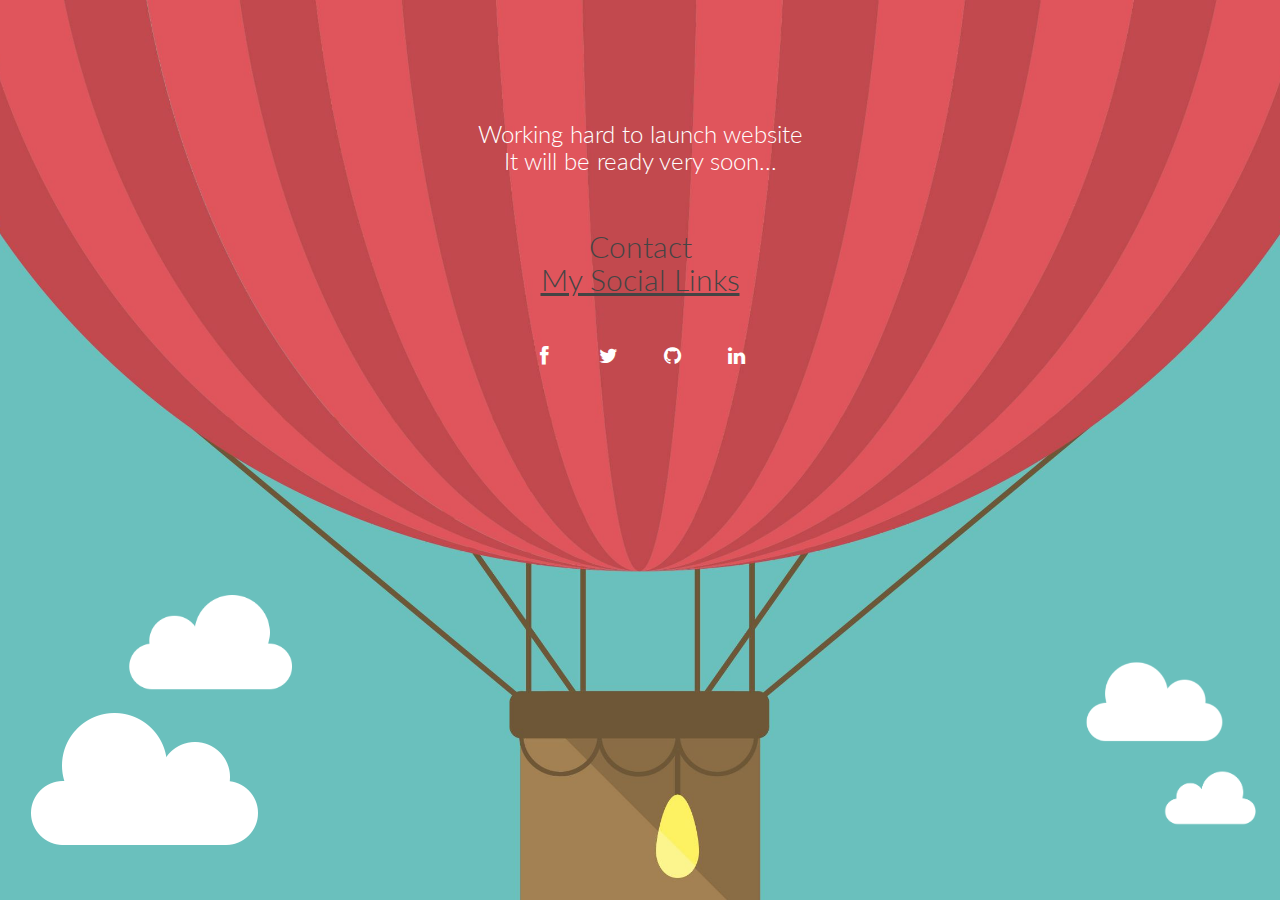
==== index.html @ 6810e624 "Update index.html" ====
<!DOCTYPE html>
<html lang="en">

<head>
    <meta charset="utf-8">
    <meta http-equiv="X-UA-Compatible" content="IE=edge">
    <meta name="title" content="Stv's Blog">
    <meta name="description" content="General Blog about Technologies">
    <meta name="abstract" content="Solutions For Web Developers Form ( Web Templates, Web Themes, Jquery Plugins, UX Design.. ) Whatever They Need.">
   
   <!-- <meta name="author" content="www.scoopthemes.com">
    <meta name="publisher" content="www.scoopthemes.com">
    <meta name="copyright" content="www.scoopthemes.com">
    <meta name="revisit-after" content="2 days">-->
    <link rel="shortcut icon" href="assets/img/favicon.png">

    <title>Stv's Blog</title>

    <!-- Bootstrap -->
    <link href="assets/css/bootstrap.css" rel="stylesheet">
    <link href="assets/css/font-awesome.css" rel="stylesheet">
    <link href="assets/css/bootstrap-theme.css" rel="stylesheet">
    <link rel="stylesheet" href="assets/css/animations.css">

    <!-- siimple style -->
    <link href="assets/css/style.css" rel="stylesheet">

    <!-- HTML5 shim and Respond.js IE8 support of HTML5 elements and media queries -->
    <!--[if lt IE 9]>
      <script src="https://oss.maxcdn.com/libs/html5shiv/3.7.0/html5shiv.js"></script>
      <script src="https://oss.maxcdn.com/libs/respond.js/1.3.0/respond.min.js"></script>
    <![endif]-->
</head>

<body>

    <div class="cloud floating">
        <img src="assets/img/cloud.png" alt=" ">
    </div>

    <div class="cloud pos1 fliped floating">
        <img src="assets/img/cloud.png" alt="">
    </div>

    <div class="cloud pos2 floating">
        <img src="assets/img/cloud.png" alt=" ">
    </div>

    <div class="cloud pos3 fliped floating">
        <img src="assets/img/cloud.png" alt=" ">
    </div>


    <div id="wrapper">
        <div class="container">
            <div class="row">
                <div class="col-sm-12 col-md-12 col-lg-12">
                    <img src="assets/img/logo.png" alt="">
                    <br/>
                    <br/>
                    <h2 class="subtitle">Working hard to launch website<br/>It will be ready very soon...</h2>
                    <br/>
             
                    <!--div disabled>
                    <form class="form-inline validate signup" action="http://scoopthemes.us8.list-manage.com/subscribe/post-json?u=c535e62cabdc2bfeb87bff6de&amp;id=d969b07f82&c=?" method="get" role="form" disabled>
                        <div class="form-group">
                            <input type="email" class="form-control" name="EMAIL" id="exampleInputEmail1" placeholder="Enter your email address">
                        </div>
                        <input type="submit" name="subscribe" value="Get notified!" class="btn btn-theme">
                    </form>
                        </div-->
                    <h2 class="title">Contact</br><u>My Social Links</u></h2>

                    <br/>
                </div>
                <div class="col-sm-12 align-center">
                    <ul class="social-network social-circle">
                        <li><a href="https://www.facebook.com/stephensebastins" class="icoFacebook" title="Facebook" target="_blank"><i class="fa fa-facebook"></i></a>
                        </li>
                        <li><a href="https://www.twitter.com/stephensebastin" class="icoTwitter" title="Twitter" target="_blank"><i class="fa fa-twitter"></i></a>
                        </li>
                        <li><a href="https://www.github.com/stephensebastin" class="icoGit" title="Github" target="_blank"><i class="fa fa-github"></i></a>
                        </li>
                        <li><a href="https://www.linkedin.com/in/stephensebastin" class="icoLinkedin" title="Linkedin" target="_blank"><i class="fa fa-linkedin"></i></a>
                        </li>
                    </ul>
                </div>
            </div>
            <div class="row">
                <div class="col-lg-6 col-lg-offset-3">
                    <!-- <p class="copyright">Copyright &copy; 2014 - <a href="http://scoopthemes.com">ScoopThemes.com</a>
                    </p> -->
                </div>
            </div>
        </div>
    </div>


    <script src="https://ajax.googleapis.com/ajax/libs/jquery/1.11.0/jquery.min.js"></script>
    <script src="http://downloads.mailchimp.com/js/jquery.form-n-validate.js"></script>
    <script>
        
$(document).ready( function () {
    $('#wrapper').height($(document).height());
    // I only have one form on the page but you can be more specific if need be.
    var $form = $('form');

    if ( $form.length > 0 ) {
        $('form input[type="submit"]').bind('click', function ( event ) {
            if ( event ) event.preventDefault();
            // validate_input() is a validation function I wrote, you'll have to substitute this with your own.
            if ( $form.validate() ) { register($form); }
        });
    }
});

function appendResult(userText , className, iconClass){
  var resultHTML = "<div class='stretchLeft result "+ className + "'>" + userText + " <span class='fa fa-" + iconClass + "'></span>" + "</div>";
  $('body').append(resultHTML);
  $('.result').delay(10000).fadeOut('1000');
}


function register($form) {
    $.ajax({
        type: $form.attr('method'),
        url: $form.attr('action'),
        data: $form.serialize(),
        cache       : false,
        dataType    : 'json',
        contentType: "application/json; charset=utf-8",
        error       : function(err) { alert("Could not connect to the registration server. Please try again later."); },
        success     : function(data) {
            if (data.result != "success") {
                appendResult('Wrong Email Or You Are Already Registered, Try Again', 'error', 'exclamation');
            } else {
                // It worked, carry on...
                appendResult('Successful, Check Your Email For Confirmation ', 'success', 'check');
            }
        }
    });
}
    </script>

</body>

</html>
---- assets/css/animations.css ----
/*
==============================================
CSS3 ANIMATION CHEAT SHEET
==============================================

Made by Justin Aguilar

www.justinaguilar.com/animations/

Questions, comments, concerns, love letters:
justin@justinaguilar.com
==============================================
*/

/*
==============================================
slideDown
==============================================
*/


.slideDown{
	animation-name: slideDown;
	-webkit-animation-name: slideDown;	

	animation-duration: 1s;	
	-webkit-animation-duration: 1s;

	animation-timing-function: ease;	
	-webkit-animation-timing-function: ease;	

	visibility: visible !important;						
}

@keyframes slideDown {
	0% {
		transform: translateY(-100%);
	}
	50%{
		transform: translateY(8%);
	}
	65%{
		transform: translateY(-4%);
	}
	80%{
		transform: translateY(4%);
	}
	95%{
		transform: translateY(-2%);
	}			
	100% {
		transform: translateY(0%);
	}		
}

@-webkit-keyframes slideDown {
	0% {
		-webkit-transform: translateY(-100%);
	}
	50%{
		-webkit-transform: translateY(8%);
	}
	65%{
		-webkit-transform: translateY(-4%);
	}
	80%{
		-webkit-transform: translateY(4%);
	}
	95%{
		-webkit-transform: translateY(-2%);
	}			
	100% {
		-webkit-transform: translateY(0%);
	}	
}

/*
==============================================
slideUp
==============================================
*/


.slideUp{
	animation-name: slideUp;
	-webkit-animation-name: slideUp;	

	animation-duration: 1s;	
	-webkit-animation-duration: 1s;

	animation-timing-function: ease;	
	-webkit-animation-timing-function: ease;

	visibility: visible !important;			
}

@keyframes slideUp {
	0% {
		transform: translateY(100%);
	}
	50%{
		transform: translateY(-8%);
	}
	65%{
		transform: translateY(4%);
	}
	80%{
		transform: translateY(-4%);
	}
	95%{
		transform: translateY(2%);
	}			
	100% {
		transform: translateY(0%);
	}	
}

@-webkit-keyframes slideUp {
	0% {
		-webkit-transform: translateY(100%);
	}
	50%{
		-webkit-transform: translateY(-8%);
	}
	65%{
		-webkit-transform: translateY(4%);
	}
	80%{
		-webkit-transform: translateY(-4%);
	}
	95%{
		-webkit-transform: translateY(2%);
	}			
	100% {
		-webkit-transform: translateY(0%);
	}	
}

/*
==============================================
slideLeft
==============================================
*/


.slideLeft{
	animation-name: slideLeft;
	-webkit-animation-name: slideLeft;	

	animation-duration: 1s;	
	-webkit-animation-duration: 1s;

	animation-timing-function: ease-in-out;	
	-webkit-animation-timing-function: ease-in-out;		

	visibility: visible !important;	
}

@keyframes slideLeft {
	0% {
		transform: translateX(150%);
	}
	50%{
		transform: translateX(-8%);
	}
	65%{
		transform: translateX(4%);
	}
	80%{
		transform: translateX(-4%);
	}
	95%{
		transform: translateX(2%);
	}			
	100% {
		transform: translateX(0%);
	}
}

@-webkit-keyframes slideLeft {
	0% {
		-webkit-transform: translateX(150%);
	}
	50%{
		-webkit-transform: translateX(-8%);
	}
	65%{
		-webkit-transform: translateX(4%);
	}
	80%{
		-webkit-transform: translateX(-4%);
	}
	95%{
		-webkit-transform: translateX(2%);
	}			
	100% {
		-webkit-transform: translateX(0%);
	}
}

/*
==============================================
slideRight
==============================================
*/


.slideRight{
	animation-name: slideRight;
	-webkit-animation-name: slideRight;	

	animation-duration: 1s;	
	-webkit-animation-duration: 1s;

	animation-timing-function: ease-in-out;	
	-webkit-animation-timing-function: ease-in-out;		

	visibility: visible !important;	
}

@keyframes slideRight {
	0% {
		transform: translateX(-150%);
	}
	50%{
		transform: translateX(8%);
	}
	65%{
		transform: translateX(-4%);
	}
	80%{
		transform: translateX(4%);
	}
	95%{
		transform: translateX(-2%);
	}			
	100% {
		transform: translateX(0%);
	}	
}

@-webkit-keyframes slideRight {
	0% {
		-webkit-transform: translateX(-150%);
	}
	50%{
		-webkit-transform: translateX(8%);
	}
	65%{
		-webkit-transform: translateX(-4%);
	}
	80%{
		-webkit-transform: translateX(4%);
	}
	95%{
		-webkit-transform: translateX(-2%);
	}			
	100% {
		-webkit-transform: translateX(0%);
	}
}

/*
==============================================
slideExpandUp
==============================================
*/


.slideExpandUp{
	animation-name: slideExpandUp;
	-webkit-animation-name: slideExpandUp;	

	animation-duration: 1.6s;	
	-webkit-animation-duration: 1.6s;

	animation-timing-function: ease-out;	
	-webkit-animation-timing-function: ease -out;

	visibility: visible !important;	
}

@keyframes slideExpandUp {
	0% {
		transform: translateY(100%) scaleX(0.5);
	}
	30%{
		transform: translateY(-8%) scaleX(0.5);
	}	
	40%{
		transform: translateY(2%) scaleX(0.5);
	}
	50%{
		transform: translateY(0%) scaleX(1.1);
	}
	60%{
		transform: translateY(0%) scaleX(0.9);		
	}
	70% {
		transform: translateY(0%) scaleX(1.05);
	}			
	80%{
		transform: translateY(0%) scaleX(0.95);		
	}
	90% {
		transform: translateY(0%) scaleX(1.02);
	}	
	100%{
		transform: translateY(0%) scaleX(1);		
	}
}

@-webkit-keyframes slideExpandUp {
	0% {
		-webkit-transform: translateY(100%) scaleX(0.5);
	}
	30%{
		-webkit-transform: translateY(-8%) scaleX(0.5);
	}	
	40%{
		-webkit-transform: translateY(2%) scaleX(0.5);
	}
	50%{
		-webkit-transform: translateY(0%) scaleX(1.1);
	}
	60%{
		-webkit-transform: translateY(0%) scaleX(0.9);		
	}
	70% {
		-webkit-transform: translateY(0%) scaleX(1.05);
	}			
	80%{
		-webkit-transform: translateY(0%) scaleX(0.95);		
	}
	90% {
		-webkit-transform: translateY(0%) scaleX(1.02);
	}	
	100%{
		-webkit-transform: translateY(0%) scaleX(1);		
	}
}

/*
==============================================
expandUp
==============================================
*/


.expandUp{
	animation-name: expandUp;
	-webkit-animation-name: expandUp;	

	animation-duration: 0.7s;	
	-webkit-animation-duration: 0.7s;

	animation-timing-function: ease;	
	-webkit-animation-timing-function: ease;		

	visibility: visible !important;	
}

@keyframes expandUp {
	0% {
		transform: translateY(100%) scale(0.6) scaleY(0.5);
	}
	60%{
		transform: translateY(-7%) scaleY(1.12);
	}
	75%{
		transform: translateY(3%);
	}	
	100% {
		transform: translateY(0%) scale(1) scaleY(1);
	}	
}

@-webkit-keyframes expandUp {
	0% {
		-webkit-transform: translateY(100%) scale(0.6) scaleY(0.5);
	}
	60%{
		-webkit-transform: translateY(-7%) scaleY(1.12);
	}
	75%{
		-webkit-transform: translateY(3%);
	}	
	100% {
		-webkit-transform: translateY(0%) scale(1) scaleY(1);
	}	
}

/*
==============================================
fadeIn
==============================================
*/

.fadeIn{
	animation-name: fadeIn;
	-webkit-animation-name: fadeIn;	

	animation-duration: 1.5s;	
	-webkit-animation-duration: 1.5s;

	animation-timing-function: ease-in-out;	
	-webkit-animation-timing-function: ease-in-out;		

	visibility: visible !important;	
}

@keyframes fadeIn {
	0% {
		transform: scale(0);
		opacity: 0.0;		
	}
	60% {
		transform: scale(1.1);	
	}
	80% {
		transform: scale(0.9);
		opacity: 1;	
	}	
	100% {
		transform: scale(1);
		opacity: 1;	
	}		
}

@-webkit-keyframes fadeIn {
	0% {
		-webkit-transform: scale(0);
		opacity: 0.0;		
	}
	60% {
		-webkit-transform: scale(1.1);
	}
	80% {
		-webkit-transform: scale(0.9);
		opacity: 1;	
	}	
	100% {
		-webkit-transform: scale(1);
		opacity: 1;	
	}		
}

/*
==============================================
expandOpen
==============================================
*/


.expandOpen{
	animation-name: expandOpen;
	-webkit-animation-name: expandOpen;	

	animation-duration: 1.2s;	
	-webkit-animation-duration: 1.2s;

	animation-timing-function: ease-out;	
	-webkit-animation-timing-function: ease-out;	

	visibility: visible !important;	
}

@keyframes expandOpen {
	0% {
		transform: scale(1.8);		
	}
	50% {
		transform: scale(0.95);
	}	
	80% {
		transform: scale(1.05);
	}
	90% {
		transform: scale(0.98);
	}	
	100% {
		transform: scale(1);
	}			
}

@-webkit-keyframes expandOpen {
	0% {
		-webkit-transform: scale(1.8);		
	}
	50% {
		-webkit-transform: scale(0.95);
	}	
	80% {
		-webkit-transform: scale(1.05);
	}
	90% {
		-webkit-transform: scale(0.98);
	}	
	100% {
		-webkit-transform: scale(1);
	}					
}

/*
==============================================
bigEntrance
==============================================
*/


.bigEntrance{
	animation-name: bigEntrance;
	-webkit-animation-name: bigEntrance;	

	animation-duration: 1.6s;	
	-webkit-animation-duration: 1.6s;

	animation-timing-function: ease-out;	
	-webkit-animation-timing-function: ease-out;	

	visibility: visible !important;			
}

@keyframes bigEntrance {
	0% {
		transform: scale(0.3) rotate(6deg) translateX(-30%) translateY(30%);
		opacity: 0.2;
	}
	30% {
		transform: scale(1.03) rotate(-2deg) translateX(2%) translateY(-2%);		
		opacity: 1;
	}
	45% {
		transform: scale(0.98) rotate(1deg) translateX(0%) translateY(0%);
		opacity: 1;
	}
	60% {
		transform: scale(1.01) rotate(-1deg) translateX(0%) translateY(0%);		
		opacity: 1;
	}	
	75% {
		transform: scale(0.99) rotate(1deg) translateX(0%) translateY(0%);
		opacity: 1;
	}
	90% {
		transform: scale(1.01) rotate(0deg) translateX(0%) translateY(0%);		
		opacity: 1;
	}	
	100% {
		transform: scale(1) rotate(0deg) translateX(0%) translateY(0%);
		opacity: 1;
	}		
}

@-webkit-keyframes bigEntrance {
	0% {
		-webkit-transform: scale(0.3) rotate(6deg) translateX(-30%) translateY(30%);
		opacity: 0.2;
	}
	30% {
		-webkit-transform: scale(1.03) rotate(-2deg) translateX(2%) translateY(-2%);		
		opacity: 1;
	}
	45% {
		-webkit-transform: scale(0.98) rotate(1deg) translateX(0%) translateY(0%);
		opacity: 1;
	}
	60% {
		-webkit-transform: scale(1.01) rotate(-1deg) translateX(0%) translateY(0%);		
		opacity: 1;
	}	
	75% {
		-webkit-transform: scale(0.99) rotate(1deg) translateX(0%) translateY(0%);
		opacity: 1;
	}
	90% {
		-webkit-transform: scale(1.01) rotate(0deg) translateX(0%) translateY(0%);		
		opacity: 1;
	}	
	100% {
		-webkit-transform: scale(1) rotate(0deg) translateX(0%) translateY(0%);
		opacity: 1;
	}				
}

/*
==============================================
hatch
==============================================
*/

.hatch{
	animation-name: hatch;
	-webkit-animation-name: hatch;	

	animation-duration: 2s;	
	-webkit-animation-duration: 2s;

	animation-timing-function: ease-in-out;	
	-webkit-animation-timing-function: ease-in-out;

	transform-origin: 50% 100%;
	-ms-transform-origin: 50% 100%;
	-webkit-transform-origin: 50% 100%; 

	visibility: visible !important;		
}

@keyframes hatch {
	0% {
		transform: rotate(0deg) scaleY(0.6);
	}
	20% {
		transform: rotate(-2deg) scaleY(1.05);
	}
	35% {
		transform: rotate(2deg) scaleY(1);
	}
	50% {
		transform: rotate(-2deg);
	}	
	65% {
		transform: rotate(1deg);
	}	
	80% {
		transform: rotate(-1deg);
	}		
	100% {
		transform: rotate(0deg);
	}									
}

@-webkit-keyframes hatch {
	0% {
		-webkit-transform: rotate(0deg) scaleY(0.6);
	}
	20% {
		-webkit-transform: rotate(-2deg) scaleY(1.05);
	}
	35% {
		-webkit-transform: rotate(2deg) scaleY(1);
	}
	50% {
		-webkit-transform: rotate(-2deg);
	}	
	65% {
		-webkit-transform: rotate(1deg);
	}	
	80% {
		-webkit-transform: rotate(-1deg);
	}		
	100% {
		-webkit-transform: rotate(0deg);
	}		
}


/*
==============================================
bounce
==============================================
*/


.bounce{
	animation-name: bounce;
	-webkit-animation-name: bounce;	

	animation-duration: 1.6s;	
	-webkit-animation-duration: 1.6s;

	animation-timing-function: ease;	
	-webkit-animation-timing-function: ease;	
	
	transform-origin: 50% 100%;
	-ms-transform-origin: 50% 100%;
	-webkit-transform-origin: 50% 100%; 	
}

@keyframes bounce {
	0% {
		transform: translateY(0%) scaleY(0.6);
	}
	60%{
		transform: translateY(-100%) scaleY(1.1);
	}
	70%{
		transform: translateY(0%) scaleY(0.95) scaleX(1.05);
	}
	80%{
		transform: translateY(0%) scaleY(1.05) scaleX(1);
	}	
	90%{
		transform: translateY(0%) scaleY(0.95) scaleX(1);
	}				
	100%{
		transform: translateY(0%) scaleY(1) scaleX(1);
	}	
}

@-webkit-keyframes bounce {
	0% {
		-webkit-transform: translateY(0%) scaleY(0.6);
	}
	60%{
		-webkit-transform: translateY(-100%) scaleY(1.1);
	}
	70%{
		-webkit-transform: translateY(0%) scaleY(0.95) scaleX(1.05);
	}
	80%{
		-webkit-transform: translateY(0%) scaleY(1.05) scaleX(1);
	}	
	90%{
		-webkit-transform: translateY(0%) scaleY(0.95) scaleX(1);
	}				
	100%{
		-webkit-transform: translateY(0%) scaleY(1) scaleX(1);
	}		
}


/*
==============================================
pulse
==============================================
*/

.pulse{
	animation-name: pulse;
	-webkit-animation-name: pulse;	

	animation-duration: 1.5s;	
	-webkit-animation-duration: 1.5s;

	animation-iteration-count: infinite;
	-webkit-animation-iteration-count: infinite;
}

@keyframes pulse {
	0% {
		transform: scale(0.9);
		opacity: 0.7;		
	}
	50% {
		transform: scale(1);
		opacity: 1;	
	}	
	100% {
		transform: scale(0.9);
		opacity: 0.7;	
	}			
}

@-webkit-keyframes pulse {
	0% {
		-webkit-transform: scale(0.95);
		opacity: 0.7;		
	}
	50% {
		-webkit-transform: scale(1);
		opacity: 1;	
	}	
	100% {
		-webkit-transform: scale(0.95);
		opacity: 0.7;	
	}			
}

/*
==============================================
floating
==============================================
*/

.floating{
	animation-name: floating;
	-webkit-animation-name: floating;

	animation-duration: 1.5s;	
	-webkit-animation-duration: 1.5s;

	animation-iteration-count: infinite;
	-webkit-animation-iteration-count: infinite;
}

@keyframes floating {
	0% {
		transform: translateY(0%);	
	}
	50% {
		transform: translateY(8%);	
	}	
	100% {
		transform: translateY(0%);
	}			
}

@-webkit-keyframes floating {
	0% {
		-webkit-transform: translateY(0%);	
	}
	50% {
		-webkit-transform: translateY(8%);	
	}	
	100% {
		-webkit-transform: translateY(0%);
	}			
}

/*
==============================================
tossing
==============================================
*/

.tossing{
	animation-name: tossing;
	-webkit-animation-name: tossing;	

	animation-duration: 2.5s;	
	-webkit-animation-duration: 2.5s;

	animation-iteration-count: infinite;
	-webkit-animation-iteration-count: infinite;
}

@keyframes tossing {
	0% {
		transform: rotate(-4deg);	
	}
	50% {
		transform: rotate(4deg);
	}
	100% {
		transform: rotate(-4deg);	
	}						
}

@-webkit-keyframes tossing {
	0% {
		-webkit-transform: rotate(-4deg);	
	}
	50% {
		-webkit-transform: rotate(4deg);
	}
	100% {
		-webkit-transform: rotate(-4deg);	
	}				
}

/*
==============================================
pullUp
==============================================
*/

.pullUp{
	animation-name: pullUp;
	-webkit-animation-name: pullUp;	

	animation-duration: 1.1s;	
	-webkit-animation-duration: 1.1s;

	animation-timing-function: ease-out;	
	-webkit-animation-timing-function: ease-out;	

	transform-origin: 50% 100%;
	-ms-transform-origin: 50% 100%;
	-webkit-transform-origin: 50% 100%; 		
}

@keyframes pullUp {
	0% {
		transform: scaleY(0.1);
	}
	40% {
		transform: scaleY(1.02);
	}
	60% {
		transform: scaleY(0.98);
	}
	80% {
		transform: scaleY(1.01);
	}
	100% {
		transform: scaleY(0.98);
	}				
	80% {
		transform: scaleY(1.01);
	}
	100% {
		transform: scaleY(1);
	}							
}

@-webkit-keyframes pullUp {
	0% {
		-webkit-transform: scaleY(0.1);
	}
	40% {
		-webkit-transform: scaleY(1.02);
	}
	60% {
		-webkit-transform: scaleY(0.98);
	}
	80% {
		-webkit-transform: scaleY(1.01);
	}
	100% {
		-webkit-transform: scaleY(0.98);
	}				
	80% {
		-webkit-transform: scaleY(1.01);
	}
	100% {
		-webkit-transform: scaleY(1);
	}		
}

/*
==============================================
pullDown
==============================================
*/

.pullDown{
	animation-name: pullDown;
	-webkit-animation-name: pullDown;	

	animation-duration: 1.1s;	
	-webkit-animation-duration: 1.1s;

	animation-timing-function: ease-out;	
	-webkit-animation-timing-function: ease-out;	

	transform-origin: 50% 0%;
	-ms-transform-origin: 50% 0%;
	-webkit-transform-origin: 50% 0%; 		
}

@keyframes pullDown {
	0% {
		transform: scaleY(0.1);
	}
	40% {
		transform: scaleY(1.02);
	}
	60% {
		transform: scaleY(0.98);
	}
	80% {
		transform: scaleY(1.01);
	}
	100% {
		transform: scaleY(0.98);
	}				
	80% {
		transform: scaleY(1.01);
	}
	100% {
		transform: scaleY(1);
	}							
}

@-webkit-keyframes pullDown {
	0% {
		-webkit-transform: scaleY(0.1);
	}
	40% {
		-webkit-transform: scaleY(1.02);
	}
	60% {
		-webkit-transform: scaleY(0.98);
	}
	80% {
		-webkit-transform: scaleY(1.01);
	}
	100% {
		-webkit-transform: scaleY(0.98);
	}				
	80% {
		-webkit-transform: scaleY(1.01);
	}
	100% {
		-webkit-transform: scaleY(1);
	}		
}

/*
==============================================
stretchLeft
==============================================
*/

.stretchLeft{
	animation-name: stretchLeft;
	-webkit-animation-name: stretchLeft;	

	animation-duration: 1.5s;	
	-webkit-animation-duration: 1.5s;

	animation-timing-function: ease-out;	
	-webkit-animation-timing-function: ease-out;	

	transform-origin: 100% 0%;
	-ms-transform-origin: 100% 0%;
	-webkit-transform-origin: 100% 0%; 
}

@keyframes stretchLeft {
	0% {
		transform: scaleX(0.3);
	}
	40% {
		transform: scaleX(1.02);
	}
	60% {
		transform: scaleX(0.98);
	}
	80% {
		transform: scaleX(1.01);
	}
	100% {
		transform: scaleX(0.98);
	}				
	80% {
		transform: scaleX(1.01);
	}
	100% {
		transform: scaleX(1);
	}							
}

@-webkit-keyframes stretchLeft {
	0% {
		-webkit-transform: scaleX(0.3);
	}
	40% {
		-webkit-transform: scaleX(1.02);
	}
	60% {
		-webkit-transform: scaleX(0.98);
	}
	80% {
		-webkit-transform: scaleX(1.01);
	}
	100% {
		-webkit-transform: scaleX(0.98);
	}				
	80% {
		-webkit-transform: scaleX(1.01);
	}
	100% {
		-webkit-transform: scaleX(1);
	}		
}

/*
==============================================
stretchRight
==============================================
*/

.stretchRight{
	animation-name: stretchRight;
	-webkit-animation-name: stretchRight;	

	animation-duration: 1.5s;	
	-webkit-animation-duration: 1.5s;

	animation-timing-function: ease-out;	
	-webkit-animation-timing-function: ease-out;	

	transform-origin: 0% 0%;
	-ms-transform-origin: 0% 0%;
	-webkit-transform-origin: 0% 0%; 		
}

@keyframes stretchRight {
	0% {
		transform: scaleX(0.3);
	}
	40% {
		transform: scaleX(1.02);
	}
	60% {
		transform: scaleX(0.98);
	}
	80% {
		transform: scaleX(1.01);
	}
	100% {
		transform: scaleX(0.98);
	}				
	80% {
		transform: scaleX(1.01);
	}
	100% {
		transform: scaleX(1);
	}							
}

@-webkit-keyframes stretchRight {
	0% {
		-webkit-transform: scaleX(0.3);
	}
	40% {
		-webkit-transform: scaleX(1.02);
	}
	60% {
		-webkit-transform: scaleX(0.98);
	}
	80% {
		-webkit-transform: scaleX(1.01);
	}
	100% {
		-webkit-transform: scaleX(0.98);
	}				
	80% {
		-webkit-transform: scaleX(1.01);
	}
	100% {
		-webkit-transform: scaleX(1);
	}		
}
---- assets/css/style.css ----
/* ==== Google font ==== */
@import url('http://fonts.googleapis.com/css?family=Lato:400,300,700,900');

body {
	background: #6ac0bd;
    font-family: 'Lato', sans-serif;
    font-weight: 300;
    font-size: 16px;
    color: #555;
    line-height: 1.6em;
    -webkit-font-smoothing: antialiased;
    -webkit-overflow-scrolling: touch;
}

h1, h2, h3, h4, h5, h6 {
    font-family: 'Lato', sans-serif;
    font-weight: 300;
    color: #444;
}

h1 {
	font-size: 40px;
}

h3 {
	font-weight: 400;
}

h4 {
	font-weight: 400;
	font-size: 20px;
}

p {
    margin-bottom: 20px;
    font-size: 16px;
}


a {
    color: #ACBAC1;
    word-wrap: break-word;
    -webkit-transition: color 0.1s ease-in, background 0.1s ease-in;
    -moz-transition: color 0.1s ease-in, background 0.1s ease-in;
    -ms-transition: color 0.1s ease-in, background 0.1s ease-in;
    -o-transition: color 0.1s ease-in, background 0.1s ease-in;
    transition: color 0.1s ease-in, background 0.1s ease-in;
}

a:hover,
a:focus {
    color: #4F92AF;
    text-decoration: none;
    outline: 0;
}

a:before,
a:after {
    -webkit-transition: color 0.1s ease-in, background 0.1s ease-in;
    -moz-transition: color 0.1s ease-in, background 0.1s ease-in;
    -ms-transition: color 0.1s ease-in, background 0.1s ease-in;
    -o-transition: color 0.1s ease-in, background 0.1s ease-in;
    transition: color 0.1s ease-in, background 0.1s ease-in;
}

.alignleft {
    text-align: left;
}
.alignright {
    text-align: right;
}

.aligncenter {
    text-align: center;
}

.btn {
  display: inline-block;
  padding: 10px 20px;
  margin-bottom: 0;
  font-size: 14px;
  font-weight: normal;
  line-height: 1.428571429;
  text-align: center;
  white-space: nowrap;
  vertical-align: middle;
  cursor: pointer;
  -webkit-user-select: none;
     -moz-user-select: none;
      -ms-user-select: none;
       -o-user-select: none;
          user-select: none;
  background-image: none;
  border: 1px solid transparent;
  border-radius: 0;
}

.btn-theme  {
  color: #fff;
  background-color: #4F92AF;
  border-color: #4F92AF;
}
.btn-theme:hover  {
  color: #fff;
  background-color: #444;
  border-color: #444;
}
form.signup input[type=email]  {
	height: 42px;
	width: 200px;
	border-radius: 0;
	border: none;
}
form.signup button.btn {
	font-weight: 700;
}
form.signup input.form-control:focus {
	border-color: #fd680e;
}


/* wrapper */

#wrapper {
	text-align: center;
	background: url(../img/main-bg-compressor.jpg) no-repeat center top;
	background-attachment: relative;
	background-position: center center;
  box-sizing:border;
	width: 100%;	
    -webkit-background-size: 100%;
    -moz-background-size: 100%;
    -o-background-size: 100%;
    background-size: 100%;

    -webkit-background-size: cover;
    -moz-background-size: cover;
    -o-background-size: cover;
    background-size: cover;
}

#wrapper > .container{
  padding-top: 50px;
}



#wrapper h1 {
	margin-top: 60px;
	margin-bottom: 40px;
	color: #fff;
	font-size: 45px;
	font-weight: 900;
	letter-spacing: -1px;
}

h2.subtitle {
	color: #fff;
	font-size: 24px;
}

/* countdown */
#countdown {
	font-size: 48px;
	color: #fff;
	line-height: 1.1em;
	margin: 40px 0 60px;
}


/* footer */
p.copyright {
	margin-top: 50px;
	color: #fff;
	text-align: center;
}	

.cloud{
  position: fixed;
  bottom:40px;
  left:20px;
}
.cloud.fliped img{
  -moz-transform: scaleX(-1);
  -o-transform: scaleX(-1);
  -webkit-transform: scaleX(-1);
  transform: scaleX(-1);
  filter: FlipH;
  -ms-filter: "FlipH";
}
.cloud.pos1{
  right:20px;
  left:auto;
  bottom: 70px;
}
.cloud.pos1 img{
  width:100px;
}
.cloud.pos2{
  bottom: 150px;
  right:50px;
  left:auto;
}
.cloud.pos2 img{
  width:150px;
}
.cloud.pos3{
  bottom: 200px;
  left:120px;
}
.cloud.pos3 img{
  width:180px;
}

.result{
  position: absolute;
  top:0px;
  padding: 7px 10px 7px 20px;
  left:auto;
  right:0px;
  color: #fff;
}
.result.success{
  background: #2ecc71;
}
.result.error{
  background: #2c3e50;
}
.result span{
  margin-left: 10px;
}
.result.error span{
  margin-right: 5px;
}


@media only screen 
and (min-device-width : 320px) 
and (max-device-width : 480px) {
    .cloud{
      display: none;
    }
    input[type=email]{
      width:100% !important;
    }
}
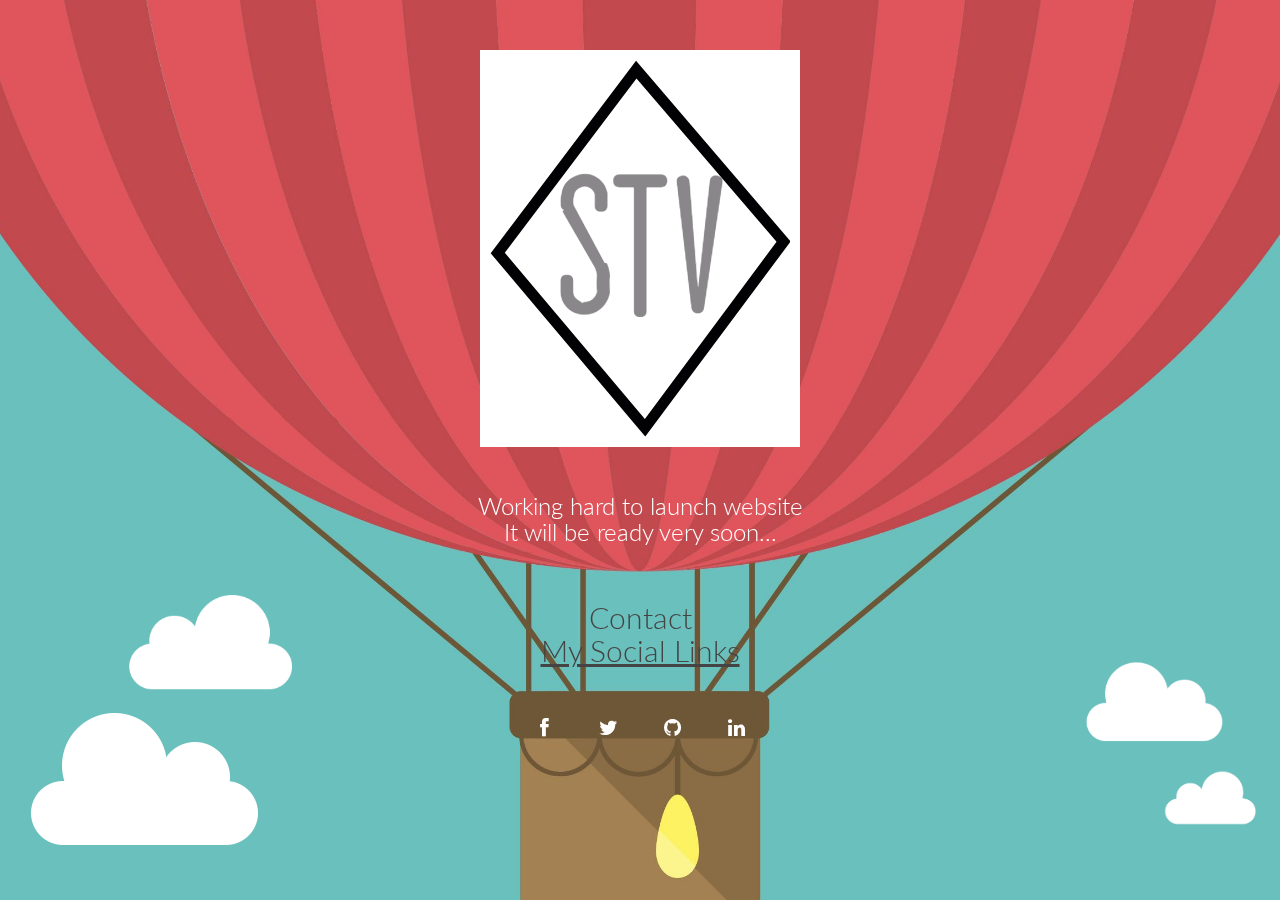
==== commit b875f692: "Update index.html" ====
--- a/index.html
+++ b/index.html
@@ -6,13 +6,12 @@
     <meta http-equiv="X-UA-Compatible" content="IE=edge">
     <meta name="title" content="Stv's Blog">
     <meta name="description" content="General Blog about Technologies">
-    <meta name="abstract" content="Solutions For Web Developers Form ( Web Templates, Web Themes, Jquery Plugins, UX Design.. ) Whatever They Need.">
    
    <!-- <meta name="author" content="www.scoopthemes.com">
     <meta name="publisher" content="www.scoopthemes.com">
     <meta name="copyright" content="www.scoopthemes.com">
     <meta name="revisit-after" content="2 days">-->
-    <link rel="shortcut icon" href="assets/img/favicon.png">
+    <link rel="shortcut icon" href="assets/img/favicon_new.png">
 
     <title>Stv's Blog</title>
 
@@ -55,7 +54,7 @@
         <div class="container">
             <div class="row">
                 <div class="col-sm-12 col-md-12 col-lg-12">
-                    <img src="assets/img/logo.png" alt="">
+                    <img src="assets/img/favicon_new.png" alt="Logo">
                     <br/>
                     <br/>
                     <h2 class="subtitle">Working hard to launch website<br/>It will be ready very soon...</h2>
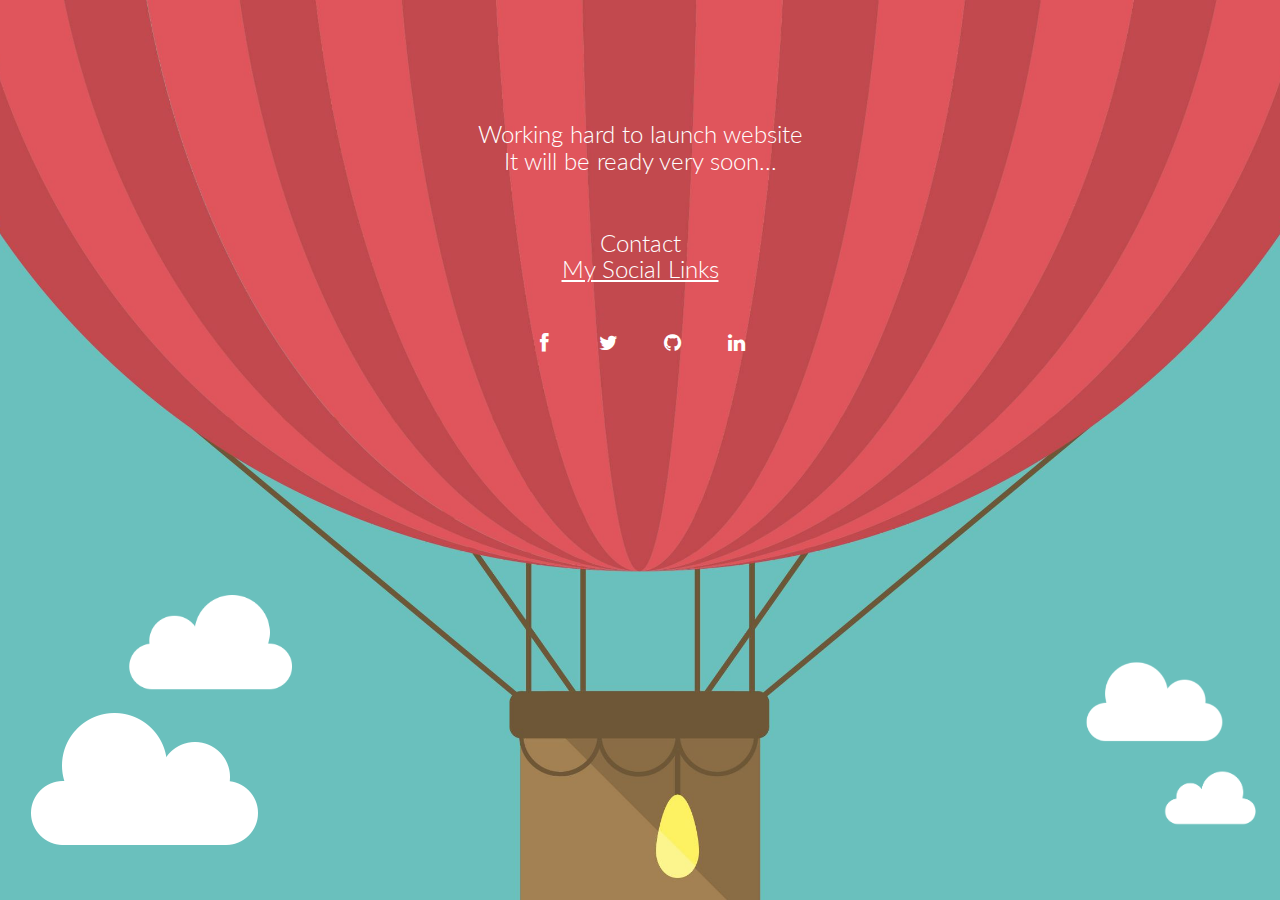
==== commit f4548803: "Update index.html" ====
--- a/index.html
+++ b/index.html
@@ -54,7 +54,7 @@
         <div class="container">
             <div class="row">
                 <div class="col-sm-12 col-md-12 col-lg-12">
-                    <img src="assets/img/favicon_new.png" alt="Logo">
+                    <!--img src="assets/img/favicon_new.png" alt="Logo"-->
                     <br/>
                     <br/>
                     <h2 class="subtitle">Working hard to launch website<br/>It will be ready very soon...</h2>
@@ -68,7 +68,7 @@
                         <input type="submit" name="subscribe" value="Get notified!" class="btn btn-theme">
                     </form>
                         </div-->
-                    <h2 class="title">Contact</br><u>My Social Links</u></h2>
+                    <h2 class="subtitle">Contact</br><u class="subtitle">My Social Links</u></h2>
 
                     <br/>
                 </div>
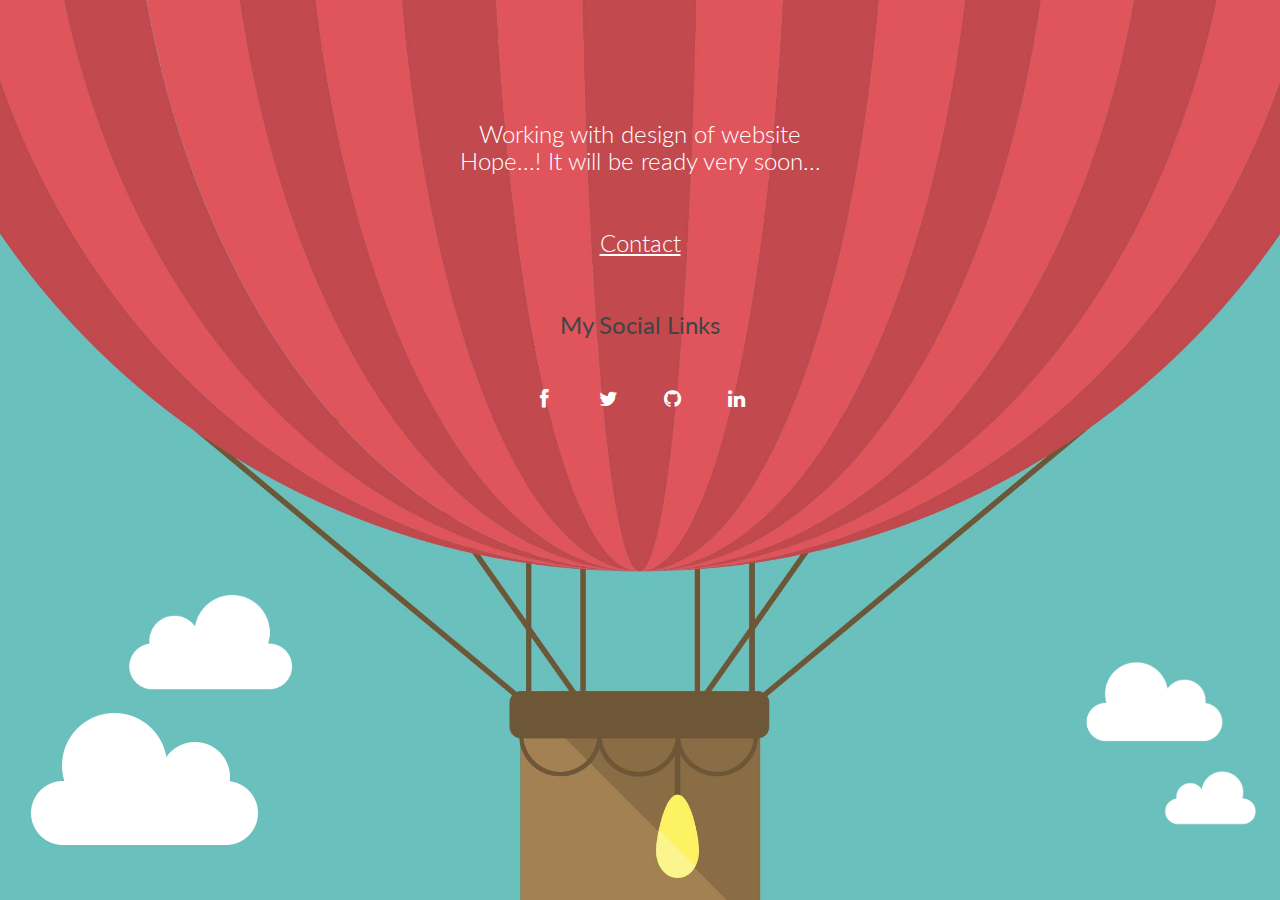
==== commit ea0596d9: "Update index.html" ====
--- a/index.html
+++ b/index.html
@@ -57,7 +57,7 @@
                     <!--img src="assets/img/favicon_new.png" alt="Logo"-->
                     <br/>
                     <br/>
-                    <h2 class="subtitle">Working hard to launch website<br/>It will be ready very soon...</h2>
+                    <h2 class="subtitle">Working with design of website<br/>Hope...! It will be ready very soon...</h2>
                     <br/>
              
                     <!--div disabled>
@@ -68,7 +68,8 @@
                         <input type="submit" name="subscribe" value="Get notified!" class="btn btn-theme">
                     </form>
                         </div-->
-                    <h2 class="subtitle">Contact</br><u class="subtitle">My Social Links</u></h2>
+                    <h2 class="subtitle"><u>Contact</u></h2></br>
+                <h3 class="subtitle">My Social Links</h3>
 
                     <br/>
                 </div>
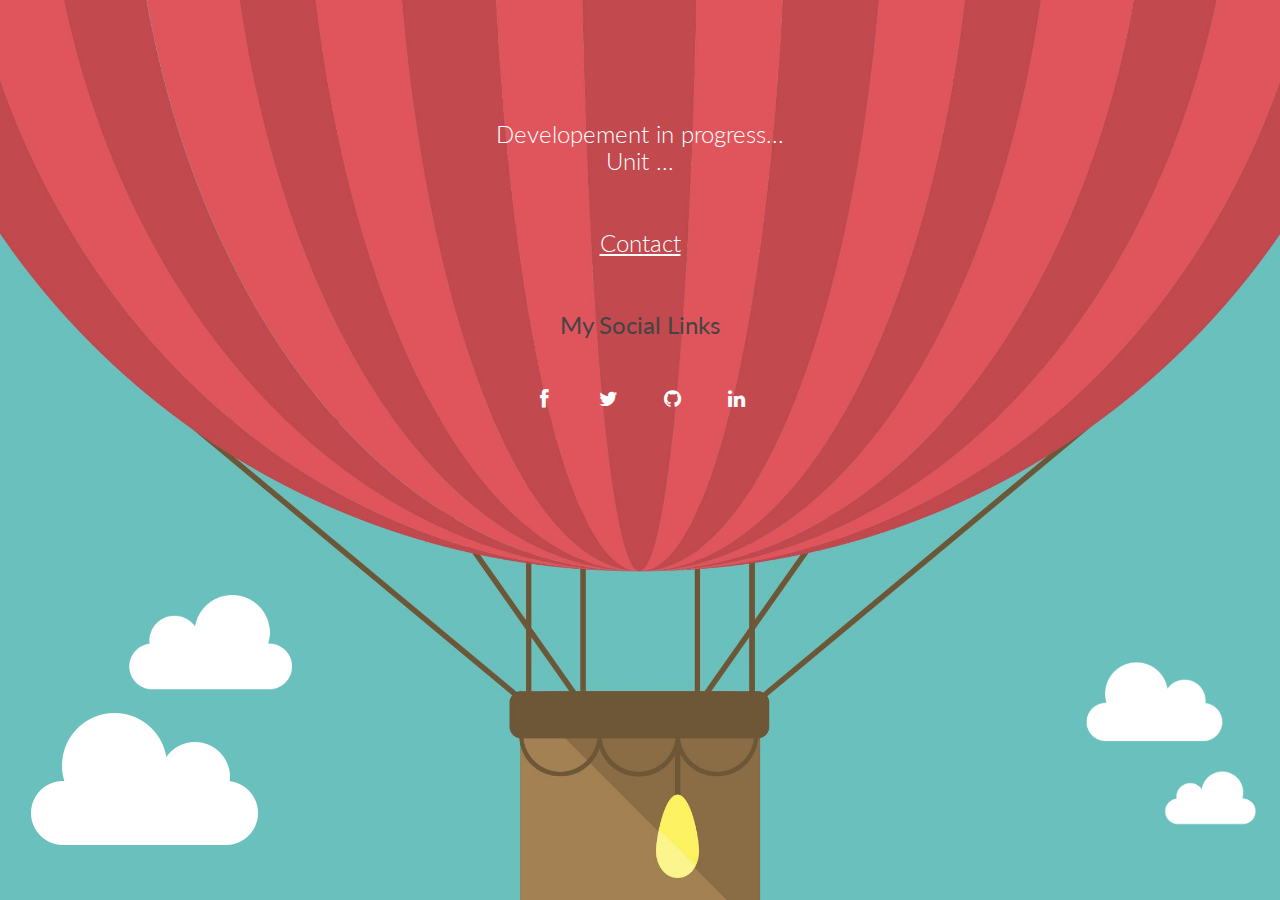
==== commit ecc823a2: "content change" ====
--- a/index.html
+++ b/index.html
@@ -57,7 +57,7 @@
                     <!--img src="assets/img/favicon_new.png" alt="Logo"-->
                     <br/>
                     <br/>
-                    <h2 class="subtitle">Working with design of website<br/>Hope...! It will be ready very soon...</h2>
+                    <h2 class="subtitle">Developement in progress... <br/>Unit ...</h2>
                     <br/>
              
                     <!--div disabled>
@@ -141,7 +141,30 @@
     });
 }
     </script>
-
+    
+<script type="application/ld+json"> 
+{
+  "@context" : "http://schema.org", 
+  "@type" : "WebSite", 
+  "name" : "Stephen Sebastin Blog",
+  "alternateName" : "stephensebastin", 
+  "url" : "http://stephensebastin.github.io"
+}
+</script><script type="application/ld+json">
+{
+  "@context" : "http://schema.org", 
+  "@type" : "Personal Blog", 
+  "name" : "Stephen Sebastin Blog",
+  "logo": "",
+  "url" : "http://stephensebastin.github.io", 
+  "sameAs" : [
+  "http://stephensebastin.github.io",
+  "https://twitter.com/stephensebastin",
+  "https://www.linkedin.com/in/stephensebastin/",
+  "https://www.facebook.com/stephensebastins"
+  ]
+}
+</script>
 </body>
 
 </html>
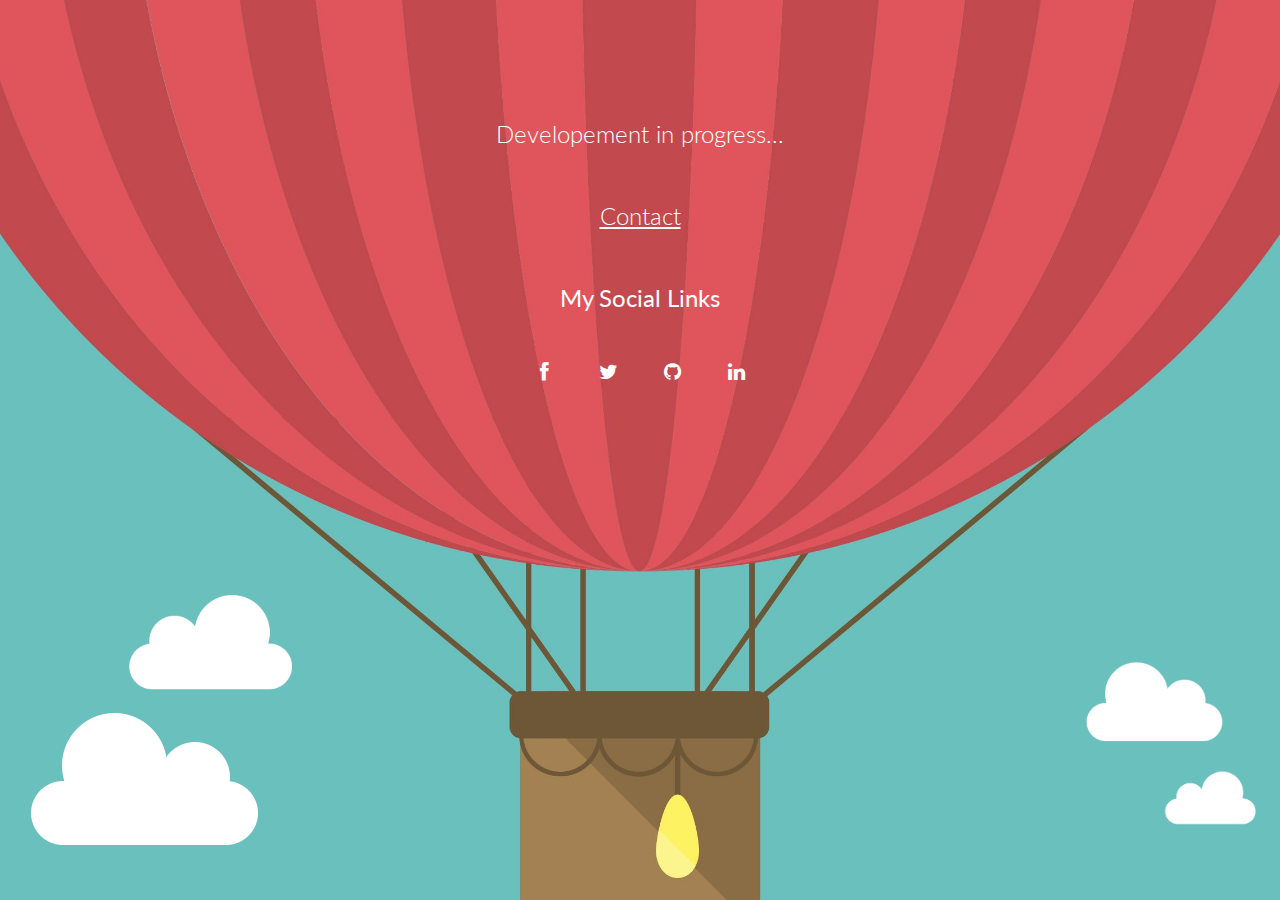
==== commit 33b6504b: "Update index.html" ====
--- a/index.html
+++ b/index.html
@@ -57,7 +57,7 @@
                     <!--img src="assets/img/favicon_new.png" alt="Logo"-->
                     <br/>
                     <br/>
-                    <h2 class="subtitle">Developement in progress... <br/>Unit ...</h2>
+                    <h2 class="subtitle">Developement in progress... <br/></h2>
                     <br/>
              
                     <!--div disabled>
--- a/assets/css/style.css
+++ b/assets/css/style.css
@@ -232,7 +232,9 @@
 .result.error span{
   margin-right: 5px;
 }
-
+.subtitle{
+color : white;
+}
 
 @media only screen 
 and (min-device-width : 320px) 
